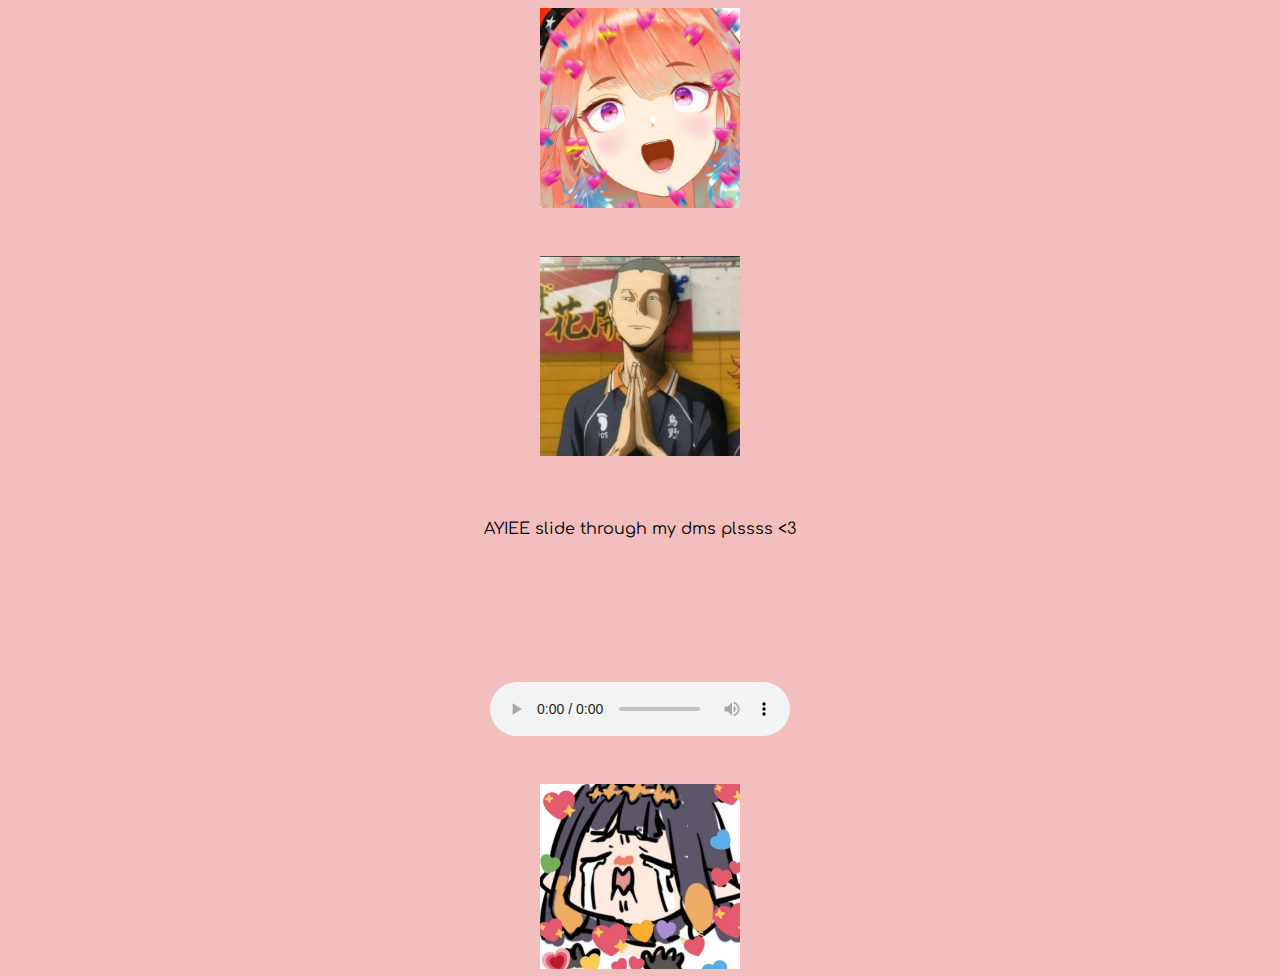
==== HI/yes.html @ 7f3b346c "a" ====
<!DOCTYPE html>
<html lang="en">
<head>
            <link href='https://fonts.googleapis.com/css?family=Comfortaa' rel='stylesheet'>				
			<link rel="stylesheet" href="yes.css">	<meta name="viewport" content="width=device-width, initial-scale=1.0">
            <meta charset="UTF-8">
            <title>hehe tayo na<3</title>
</head>
<body>
            <div class="kilig">
                            
                            
            <img src="kiligsss.jpeg" alt="">
            
            <img src="packilig.jpeg" alt="">
            <p class="ay">AYIEE slide through my dms plssss <3</p>
            <p class="ay"> </p>
            <audio id="sound" controls  src="Kinikilig.mp3"></audio>
            <img src="crykilig.jpeg" alt="">
            </div>

</body>
</html>
---- HI/yes.css ----
body{
    background-color: rgb(243, 190, 190);
    font-family: 'Comfortaa';
}

.kilig img{
    width: 200px;
}

.kilig{
    display: flex;
    justify-content: center;
    align-items: center;
    flex-direction: column;
    gap:3em;
    text-align: center;
}
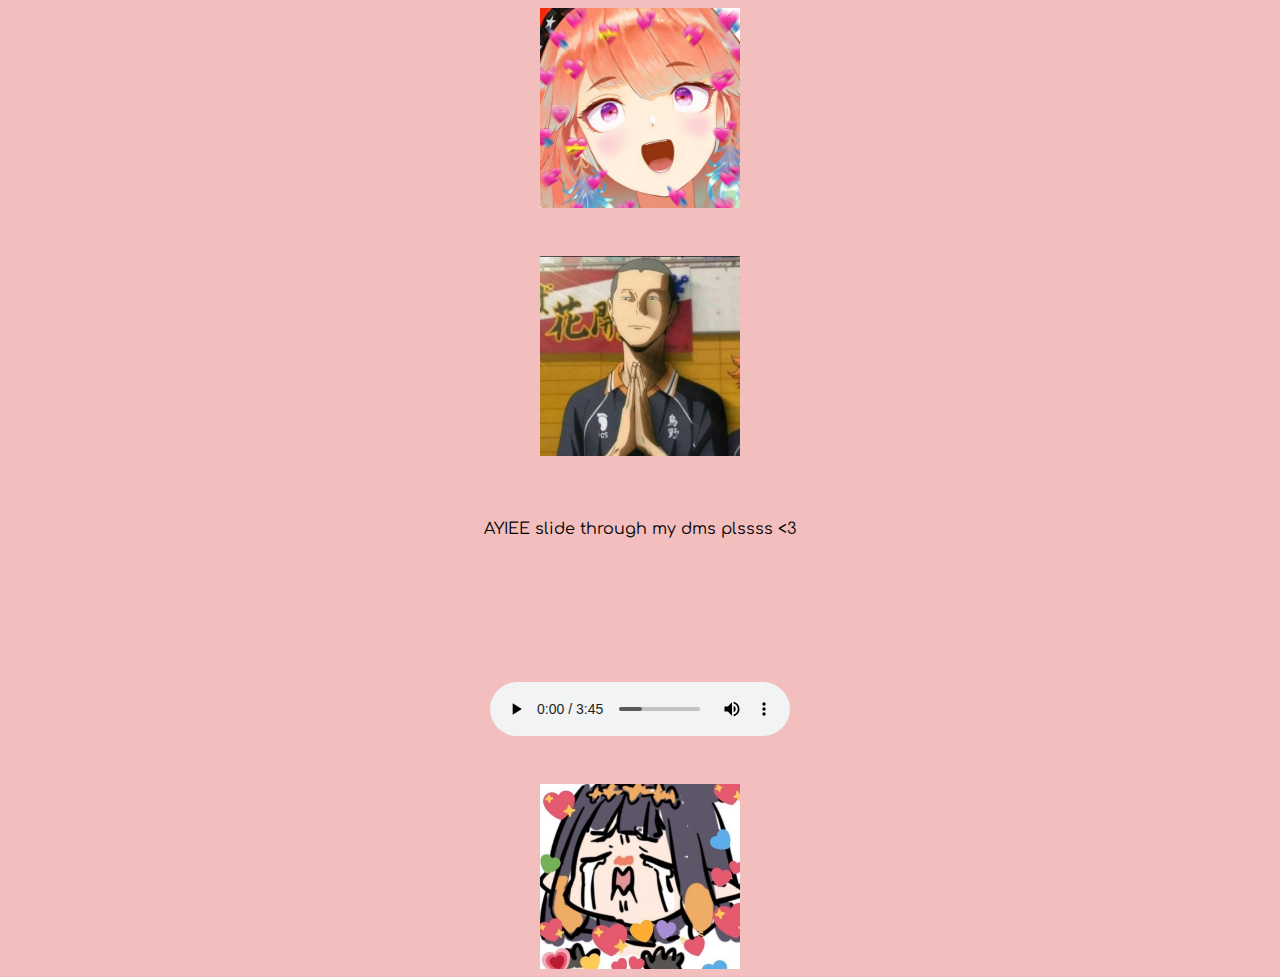
==== commit b36e4e5b: "Update yes.html" ====
--- a/HI/yes.html
+++ b/HI/yes.html
@@ -15,9 +15,9 @@
             <img src="packilig.jpeg" alt="">
             <p class="ay">AYIEE slide through my dms plssss <3</p>
             <p class="ay"> </p>
-            <audio id="sound" controls  src="Kinikilig.mp3"></audio>
+            <audio id="sound" controls autoplay src="kinikilig.mp3"></audio>
             <img src="crykilig.jpeg" alt="">
             </div>
 
 </body>
-</html>+</html>
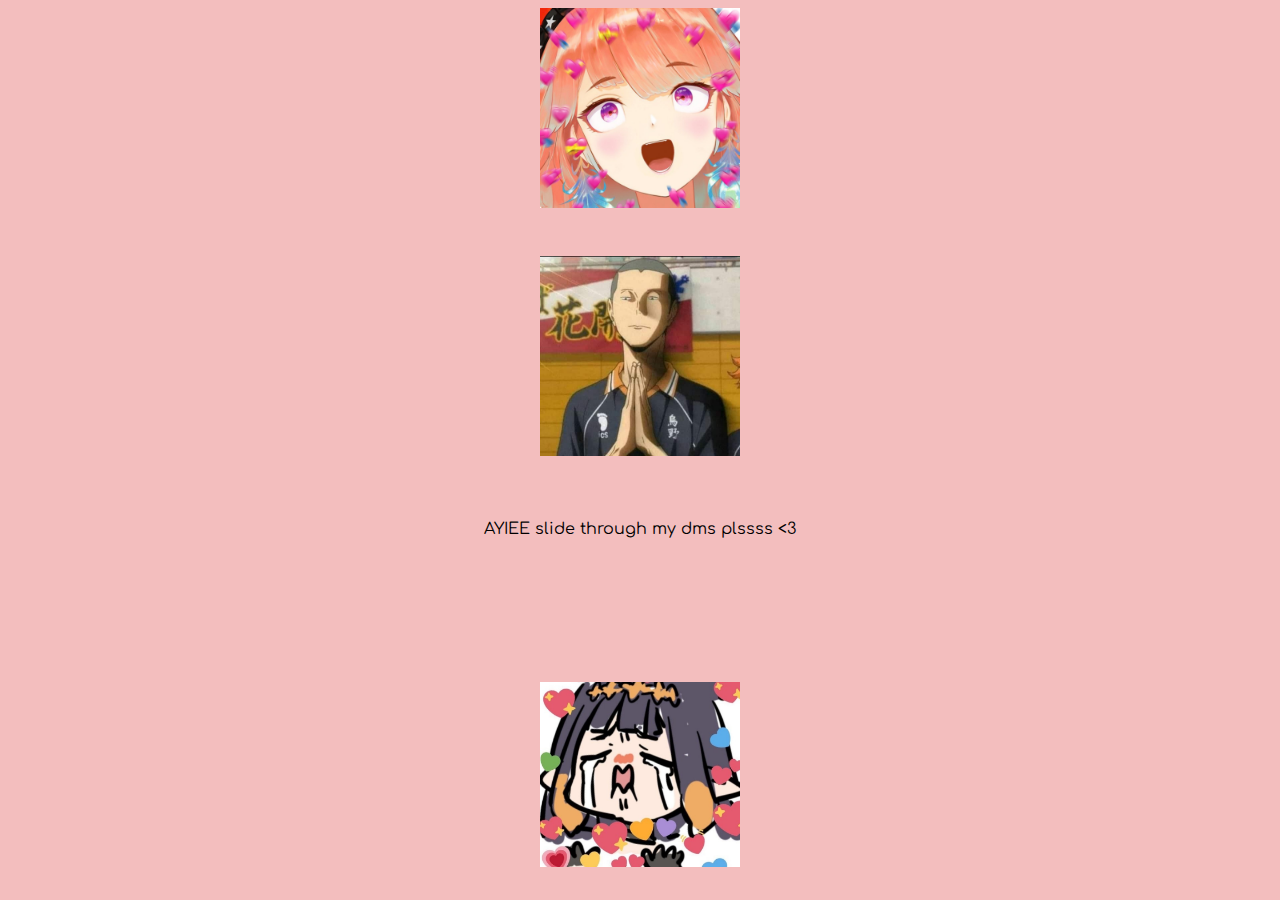
==== commit bee555aa: "Update yes.html" ====
--- a/HI/yes.html
+++ b/HI/yes.html
@@ -15,7 +15,7 @@
             <img src="packilig.jpeg" alt="">
             <p class="ay">AYIEE slide through my dms plssss <3</p>
             <p class="ay"> </p>
-            <audio id="sound" controls autoplay src="kinikilig.mp3"></audio>
+            <audio id="sound" controls autoplay hidden src="kinikilig.mp3"></audio>
             <img src="crykilig.jpeg" alt="">
             </div>
 
